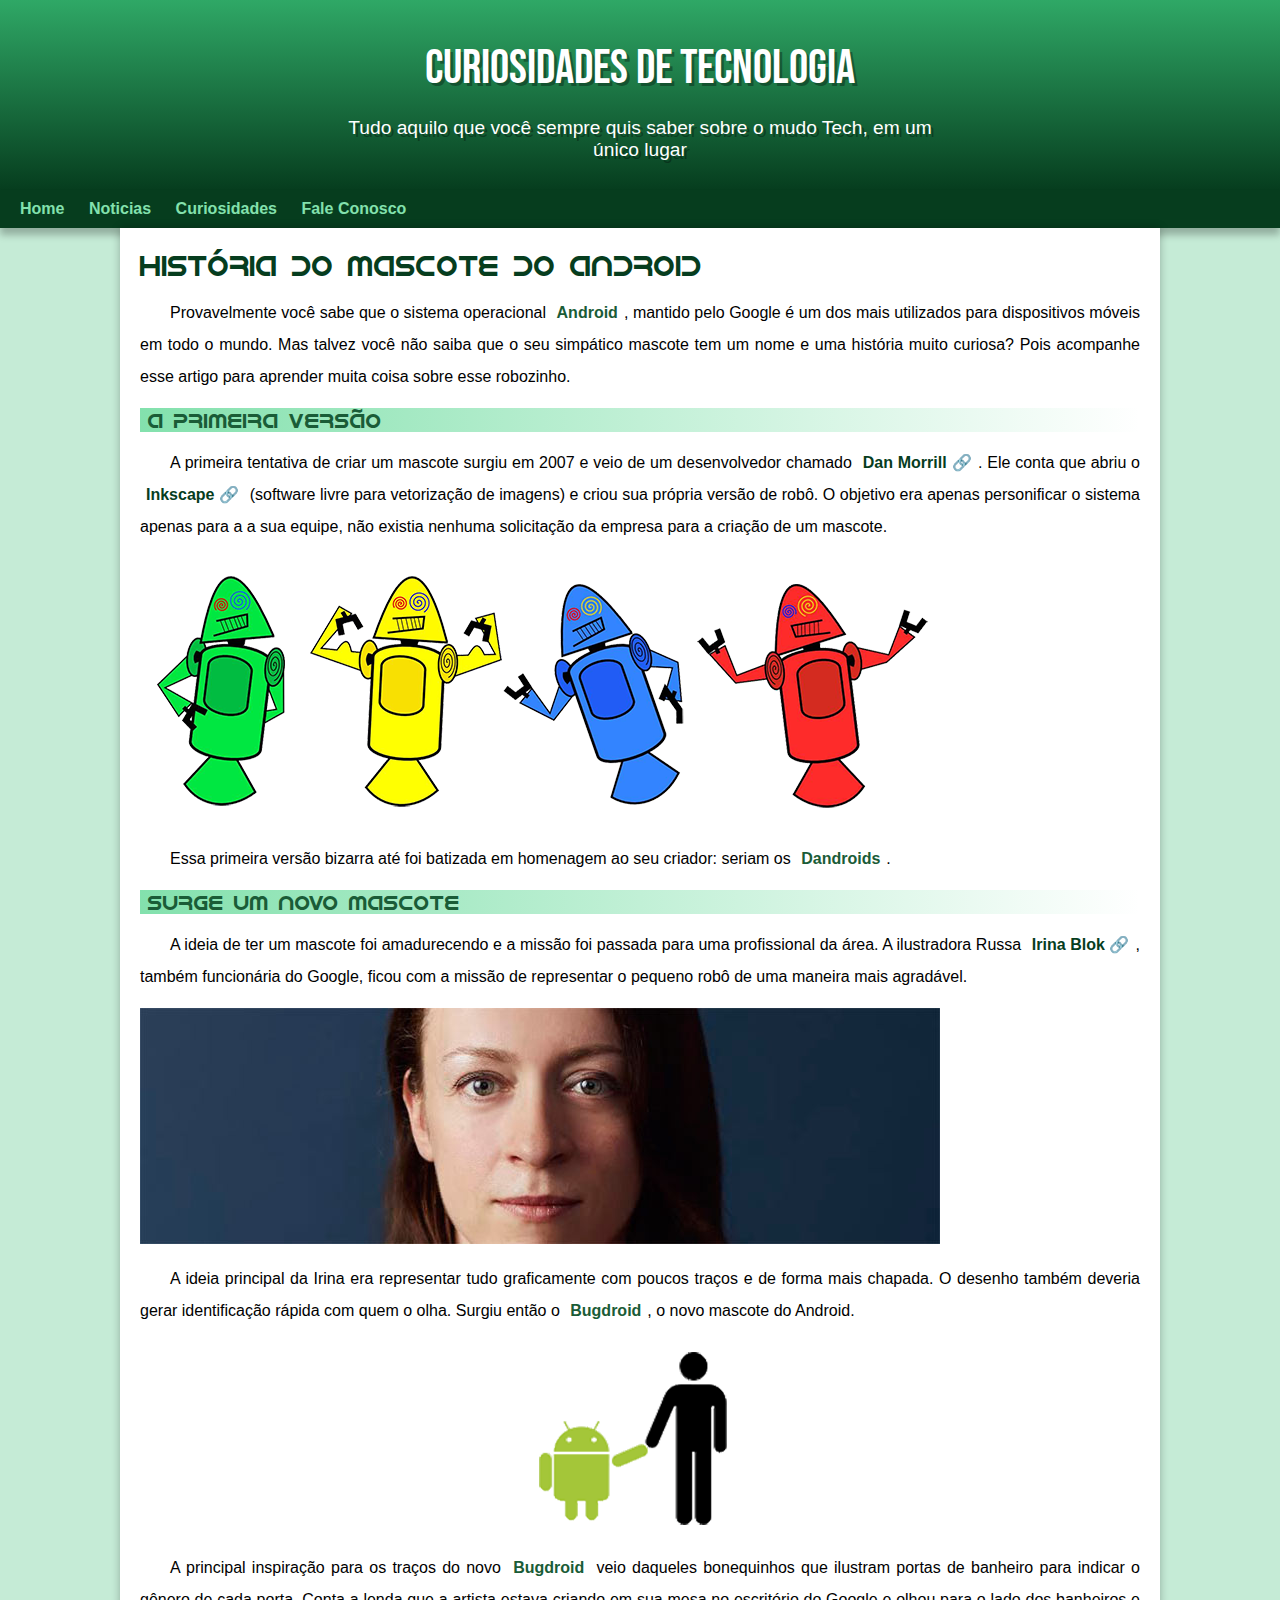
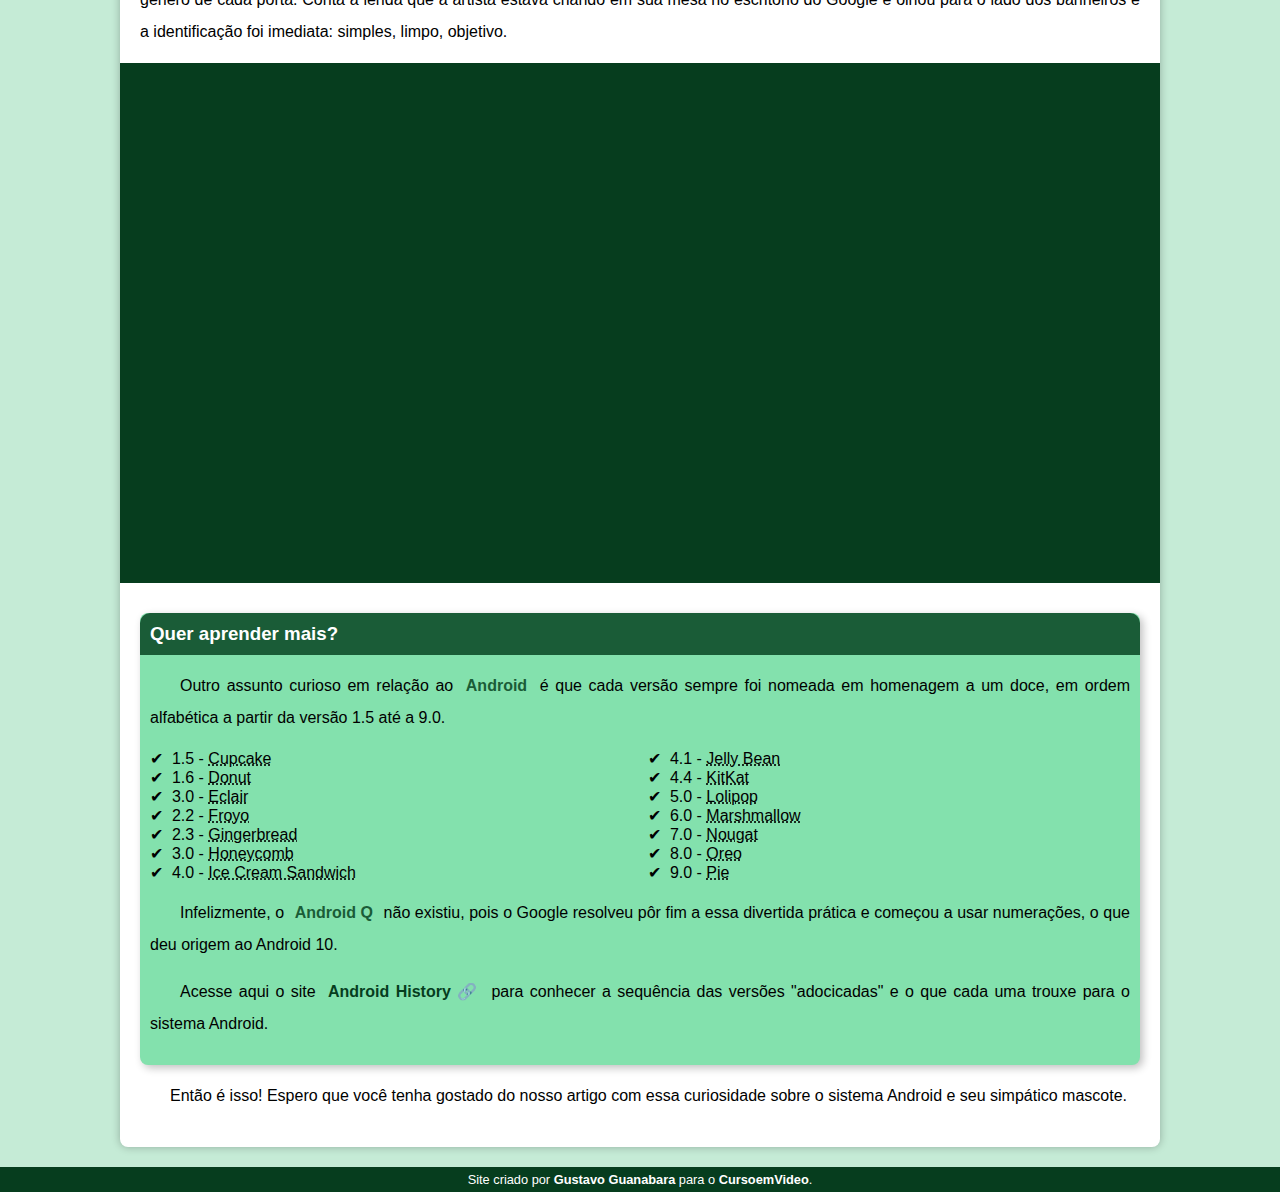
==== index.html @ 8d03b82c "index" ====
<!DOCTYPE html>
<html lang="pt-br">
<head>
    <meta charset="UTF-8">
    <meta http-equiv="X-UA-Compatible" content="IE=edge">
    <meta name="viewport" content="width=device-width, initial-scale=1.0">
    <title>Como surgiu o mascote do Android</title>
    <link rel="shortcut icon" href="imagens/favicon.ico" type="image/x-icon">
    <link rel="stylesheet" href="estilos/style.css">
</head>
<body>
    <header>
        <h1>Curiosidades de Tecnologia</h1>
        <p>Tudo aquilo que você sempre quis saber sobre o mudo Tech, em um único lugar </p>
    </header>
    <nav>
        <a href="#">Home</a>
        <a href="#">Noticias</a>
        <a href="#">Curiosidades</a>
        <a href="#">Fale Conosco</a>
    </nav>
    <main>
        <h1>História do Mascote do Android</h1>

        <p>Provavelmente você sabe que o sistema operacional <strong>Android</strong>, mantido pelo Google é um dos mais utilizados para dispositivos móveis em todo o mundo. Mas talvez você não saiba que o seu simpático mascote tem um nome e uma história muito curiosa? Pois acompanhe esse artigo para aprender muita coisa sobre esse robozinho.</p>

        <h2>A primeira versão</h2>

        <p>A primeira tentativa de criar um mascote surgiu em 2007 e veio de um desenvolvedor chamado <a href="https://androidcommunity.com/dan-morrill-shows-us-the-android-mascot-that-almost-was-20130103/" target="_blank" class="externo">Dan Morrill</a>. Ele conta que abriu o <a href="https://inkscape.org/pt-br/" target="_blank"class="externo">Inkscape</a> (software livre para vetorização de imagens) e criou sua própria versão de robô. O objetivo era apenas personificar o sistema apenas para a a sua equipe, não existia nenhuma solicitação da empresa para a criação de um mascote.</p>

        <picture>

            <source media="(max-width:790px )" srcset="imagens/dan-droids-pq.png">

            <img src="imagens/dan-droids.png" alt="Primeiro mascote do Android"></picture>

        <p>Essa primeira versão bizarra até foi batizada em homenagem ao seu criador: seriam os <strong>Dandroids</strong>.</p>

        <h2>Surge um novo mascote</h2>

        <p>A ideia de ter um mascote foi amadurecendo e a missão foi passada para uma profissional da área. A ilustradora Russa<a href="https://www.irinablok.com/" target="_blank"class="externo"> Irina Blok</a>, também funcionária do Google, ficou com a missão de representar o pequeno robô de uma maneira mais agradável.</p>

        
        <picture>

            <source media="(max-width:790px )" srcset="imagens/irina-blok-pq.jpg">

            <img src="imagens/irina-blok.jpg" alt="Irina Blok, criadora do Bugdroid">

        </picture>

        <p>A ideia principal da Irina era representar tudo graficamente com poucos traços e de forma mais chapada. O desenho também deveria gerar identificação rápida com quem o olha. Surgiu então o <strong>Bugdroid</strong>, o novo mascote do Android.</p>

        <img class="pequena" src="imagens/bugdroid.png" alt="Bugdroid">

        <p>A principal inspiração para os traços do novo <strong>Bugdroid</strong> veio daqueles bonequinhos que ilustram portas de banheiro para indicar o gênero de cada porta. Conta a lenda que a artista estava criando em sua mesa no escritório do Google e olhou para o lado dos banheiros e a identificação foi imediata: simples, limpo, objetivo.</p>

        <div class="video"><iframe width="560" height="315" src="https://www.youtube.com/embed/l2UDgpLz20M" title="YouTube video player" frameborder="0" allow="accelerometer; autoplay; clipboard-write; encrypted-media; gyroscope; picture-in-picture" allowfullscreen></iframe></div>
        
            <aside>

                <h3>Quer aprender mais?</h3>

                <p>Outro assunto curioso em relação ao <strong>Android</strong> é que cada versão sempre foi nomeada em homenagem a um doce, em ordem alfabética a partir da versão 1.5 até a 9.0.</p>

                <ul>

                    <li>1.5 - <abbr title="Bolo de Copo">Cupcake</abbr></li>

                    <li>1.6 - <abbr title="Rosquinha">Donut</abbr></li>

                    <li>3.0 - <abbr title="Bomba">Eclair</abbr></li>

                    <li>2.2 - <abbr title="Iogurte Conjelado">Froyo</abbr></li>

                    <li>2.3 - <abbr title="Biscoito de Gengibre">Gingerbread</abbr></li>

                    <li>3.0 - <abbr title="Favo de Mel">Honeycomb</abbr></li>

                    <li>4.0 - <abbr title="Sanduíche de Sorvete ">Ice Cream Sandwich</abbr></li>

                    <li>4.1 - <abbr title="Jujuba">Jelly Bean</abbr></li>

                    <li>4.4 - <abbr title="KitKat">KitKat</abbr></li>

                    <li>5.0 - <abbr title="Pirulito">Lolipop</abbr></li>

                    <li>6.0 - <abbr title="Marshmallow">Marshmallow</abbr></li>

                    <li>7.0 - <abbr title="Torrone">Nougat</abbr></li>

                    <li>8.0 - <abbr title="Oreo">Oreo</abbr></li>

                    <li>9.0 - <abbr title="Torta">Pie</abbr></li> 

                </ul>

                <p>Infelizmente, o <strong>Android Q</strong> não existiu, pois o Google resolveu pôr fim a essa divertida prática e começou a usar numerações, o que deu origem ao Android 10.</p>

                <p>Acesse aqui o site <a href="https://www.android.com/intl/pt-BR_br/what-is-android/" target="_blank"class="externo">Android History</a> para conhecer a sequência das versões "adocicadas" e o que cada uma trouxe para o sistema Android.</p>

            </aside>
        

        <p>Então é isso! Espero que você tenha gostado do nosso artigo com essa curiosidade sobre o sistema Android e seu simpático mascote.</p>

    </main>

    <footer>Site criado por <a href="https://gustavoguanabara.github.io/" target="_blank">Gustavo Guanabara</a> para o <a href="https://www.youtube.com/c/CursoemV%C3%ADdeo" target="_blank">CursoemVideo</a>.</footer>

</body>
</html>
---- estilos/style.css ----
@charset "UTF-8";
@import url('https://fonts.googleapis.com/css2?family=Bebas+Neue&display=swap');

@font-face{
    font-family: 'Android';
    src: url(../fontes/idroid.otf) format('opentype');
    font-weight: normal;
} 
/*
#c5ebd6
#83e1ad
#3ddc84
#2fa866
#1a5c37
#063d1e
*/
:root{
    --cor0:#c5ebd6;
    --cor1:#83e1ad;
    --cor2:#3ddc84;
    --cor3:#2fa866;
    --cor4:#1a5c37;
    --cor5:#063d1e;

    --fonte-padrao: Arial, Verdana, Helvetica, sans-serif;
    --fonte-destaque: 'Bebas Neue', cursive;
    --fonte-android:'Android', cursive;
}

*{
    margin: 0px;
    padding: 0px;
}

body{
    background-color: var(--cor0);
    font-family: var(--fonte-padrao);
}

a.externo::after{
    content: '\00A0\1F517';
}

main p{
    margin: 15px 0px;
    text-align: justify;
    text-indent: 30px;
    line-height: 2em;
    font-size: 1em;
}

main strong{
    color: var(--cor4);
    font-weight: bold;
    padding: 2px 6px;
}

main a{
    text-decoration: none;
    font-weight: bold;
    color: var(--cor5);
    
    padding: 2px 6px;

}

main a:hover{
    text-decoration: underline;
    color: var(--cor4);

}

header{
    background-image:linear-gradient(to bottom, var(--cor3), var(--cor5));
    min-height: 150px;
    text-align: center;
    padding-top: 40px;
}

header > h1{
    color: white;
    font-family: var(--fonte-destaque);
    font-size: 3em;
    font-weight: normal;
    margin-bottom: 20px;
    text-shadow: 3px 3px 0px rgba(0, 0, 0, 0.315);
}

header > p{
    color: white;
    font-family: var(--fonte-padrao);
    font-size: 1.2em;
    max-width: 600px;
    padding-left: 10px;
    padding-right: 10px;
    margin: auto;
    text-shadow: 3px 3px 0px rgba(0, 0, 0, 0.315);
    margin-bottom: 30px;
}

nav{
    background-color: var(--cor5);
    padding: 10px;
    box-shadow: 0px 7px 7px rgba(0, 0, 0, 0.253);
}
 
nav > a{
    color: var(--cor1);
    padding: 10px;
    text-decoration: none;
    font-weight: bold;
}

nav > a:hover{
    background-color: var(--cor3);
    color: var(--cor5);
    transition-duration: .3s;
    border-radius: 3px;
}

main{ 
    margin: auto;
    margin-bottom: 20px;
    max-width: 1000px;
    min-width: 300px;
    background-color: white;
    padding: 20px;
    border-bottom-left-radius: 8px;
    border-bottom-right-radius: 8px;
    box-shadow: 0px 0px 8px rgba(0, 0, 0, 0.274);

}

main > img{
    width: 100%;
}

main > img.pequena{
    max-width: 300px;
    display: block;
    margin: auto;
}

main > h1{
    color: var(--cor5);
    font-family: var(--fonte-android);
    font-weight: normal;
    font-size:1.8em; 
}

main > h2{
    font-family: var(--fonte-android);
    color: var(--cor4);
    font-size: 1.3em;
    font-weight: normal;
    background-image: linear-gradient(to right, var(--cor1), transparent);
    text-indent: 8px;
}

div.video{
    background-color: var(--cor5);
    margin: 0px -20px 30px -20px;
    padding: 20px;
    padding-bottom: 50%;
    position: relative;
}

div.video > iframe{
    position: absolute;
    top: 5%;
    left: 5%;
    width: 90%;
    height: 90%;
}

aside{
    background-color: var(--cor1);
    padding: 10px;
    border-radius: 8px;
    box-shadow: 3px 3px 8px rgba(0, 0, 0, 0.247);

}

aside > h3{
    background-color: var(--cor4);
    color: white;
    padding: 10px;
    margin: -10px -10px 0px -10px;
    border-radius: 10px 10px 0px 0px;
}

aside > ul{
    list-style-type: '\2714\00A0\00A0';
    list-style-position: inside;
    columns: 2;
    
}

footer{
    background-color: var(--cor5);
    color: white;
    text-align: center;
    font-size: 0.8em;
    padding: 5px;

}

footer  a{
    color: white;
    font-weight: bold;
    text-decoration: none;
}

footer a:hover{
    text-decoration: underline;
    color: var(--cor1);

}
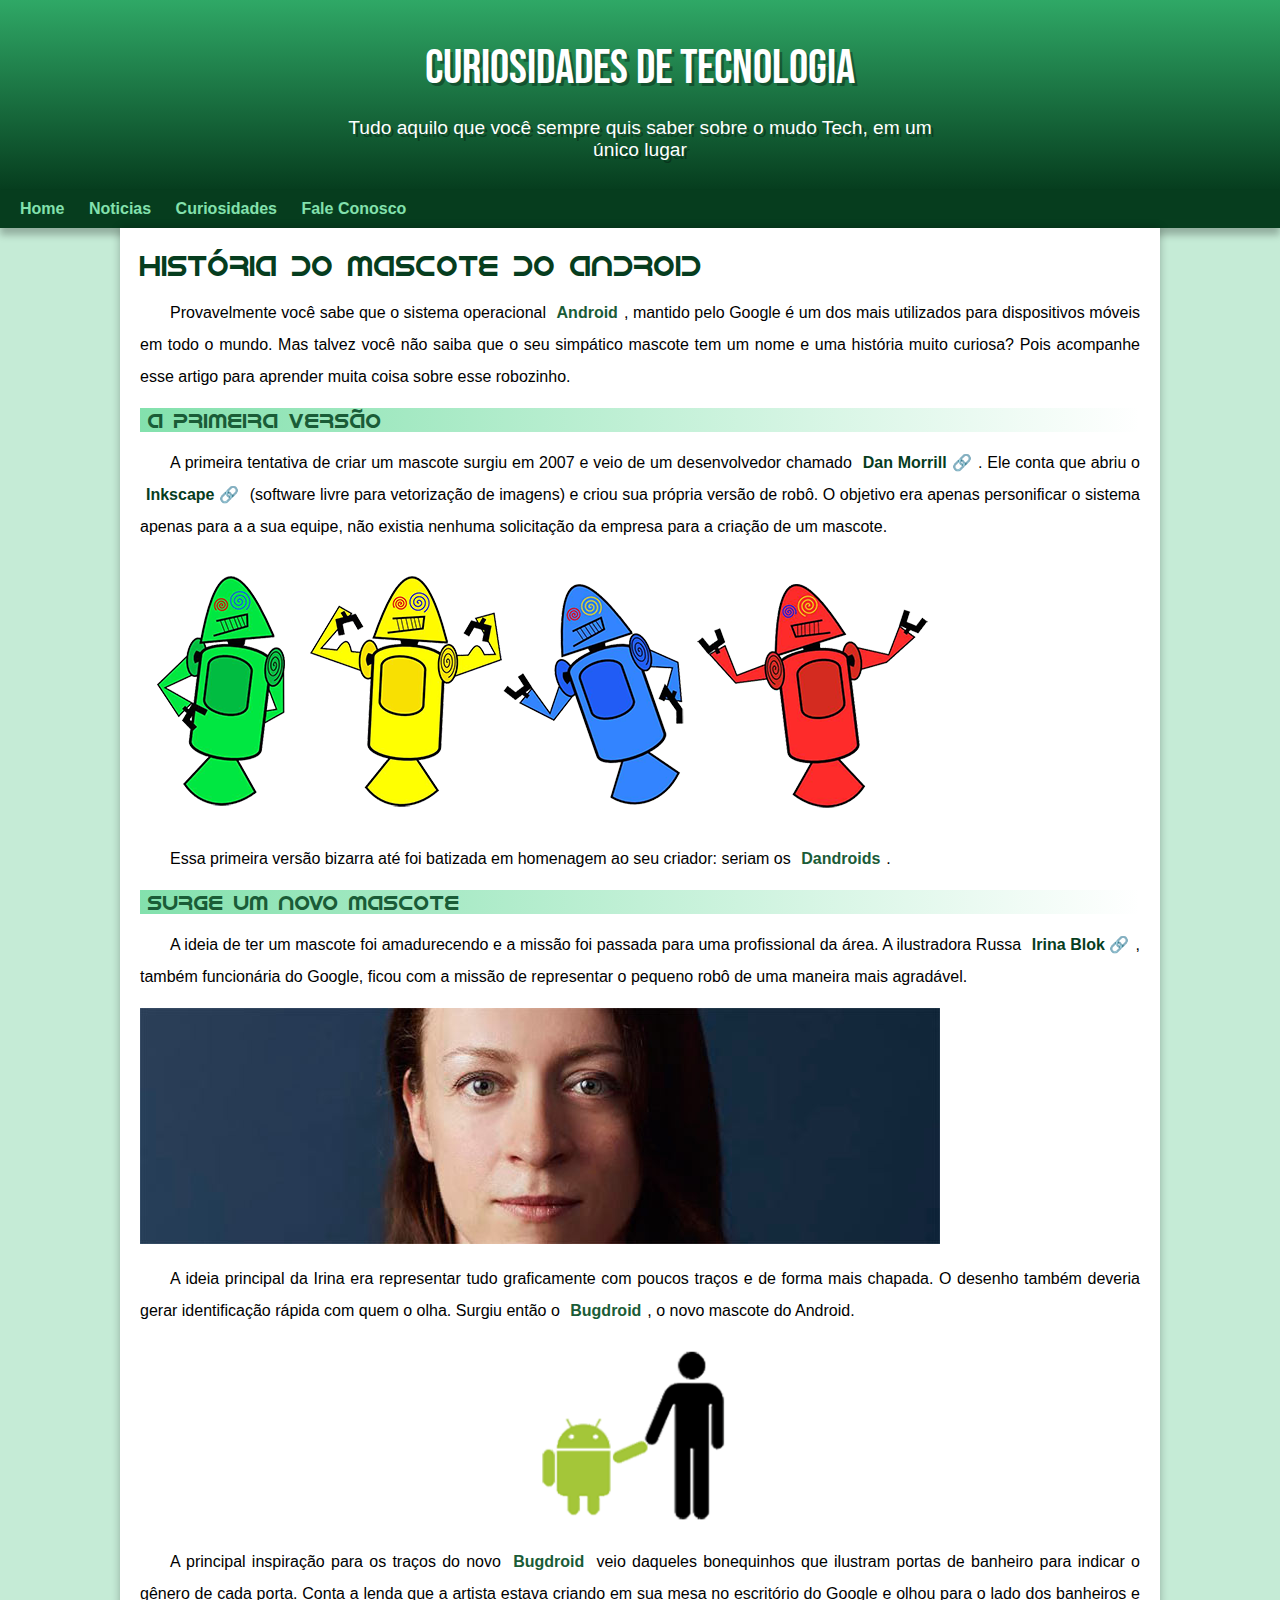
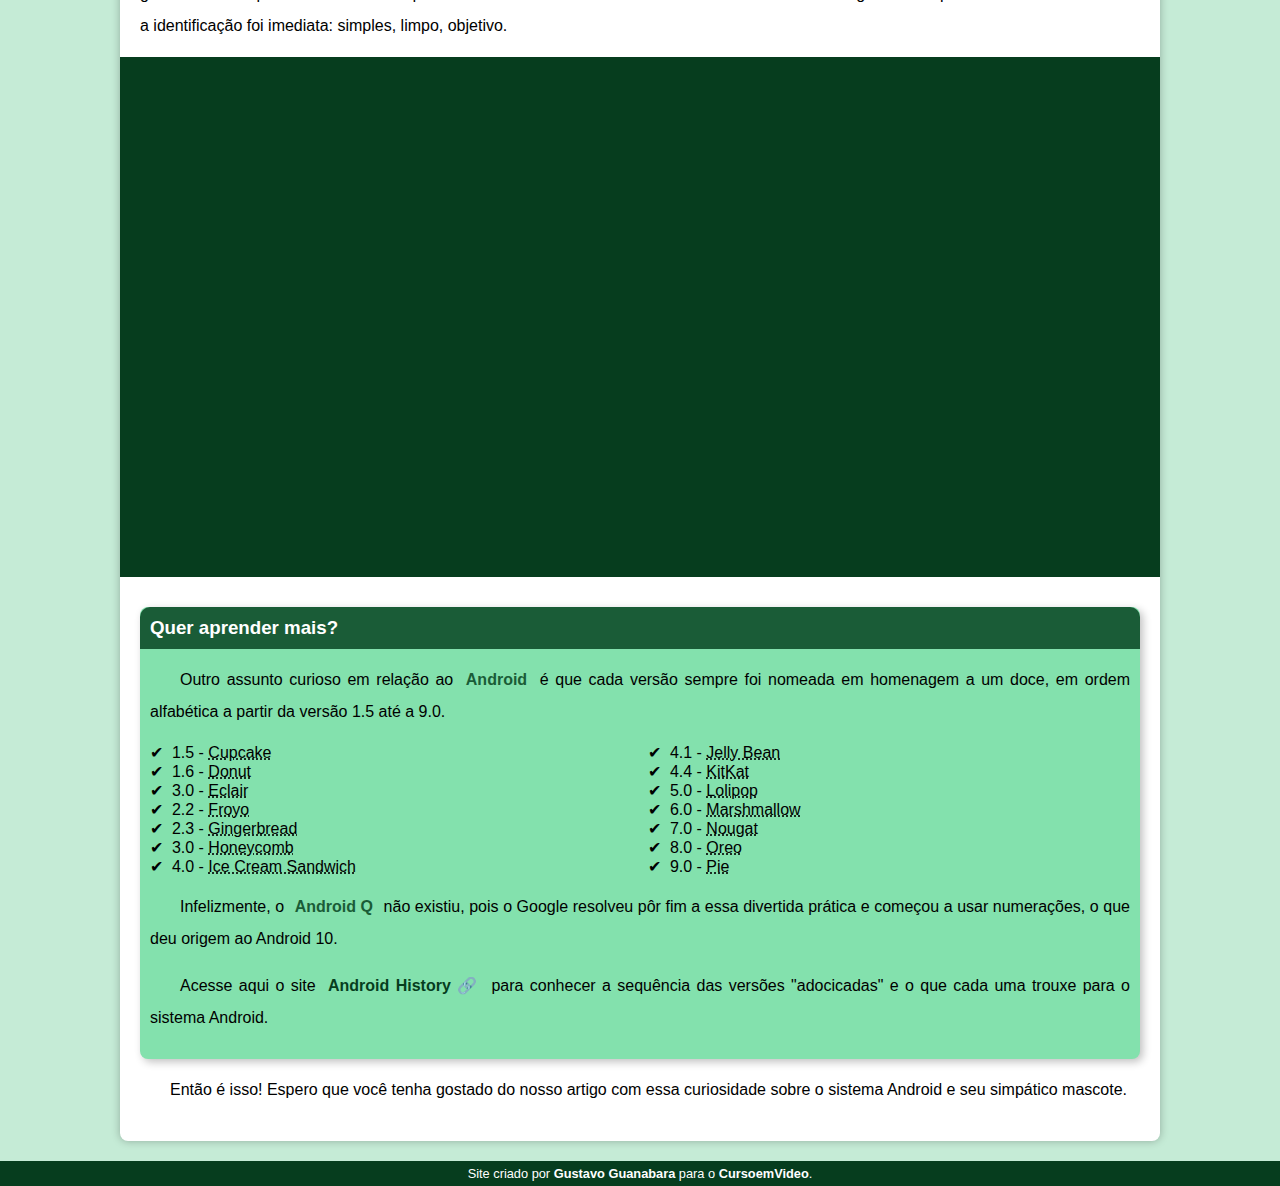
==== commit cf1e8746: "celular" ====
--- a/index.html
+++ b/index.html
@@ -30,7 +30,7 @@
 
         <picture>
 
-            <source media="(max-width:790px )" srcset="imagens/dan-droids-pq.png">
+            <source class="celular" media="(max-width:750px )" srcset="imagens/dan-droids-pq.png">
 
             <img src="imagens/dan-droids.png" alt="Primeiro mascote do Android"></picture>
 
@@ -43,7 +43,7 @@
         
         <picture>
 
-            <source media="(max-width:790px )" srcset="imagens/irina-blok-pq.jpg">
+            <source class="celular" media="(max-width:750px )" srcset="imagens/irina-blok-pq.jpg">
 
             <img src="imagens/irina-blok.jpg" alt="Irina Blok, criadora do Bugdroid">
 
--- a/estilos/style.css
+++ b/estilos/style.css
@@ -135,8 +135,12 @@
     width: 100%;
 }
 
+main .celular{ 
+    max-width: 350px;
+}
+
 main > img.pequena{
-    max-width: 300px;
+    max-width: 290px;
     display: block;
     margin: auto;
 }
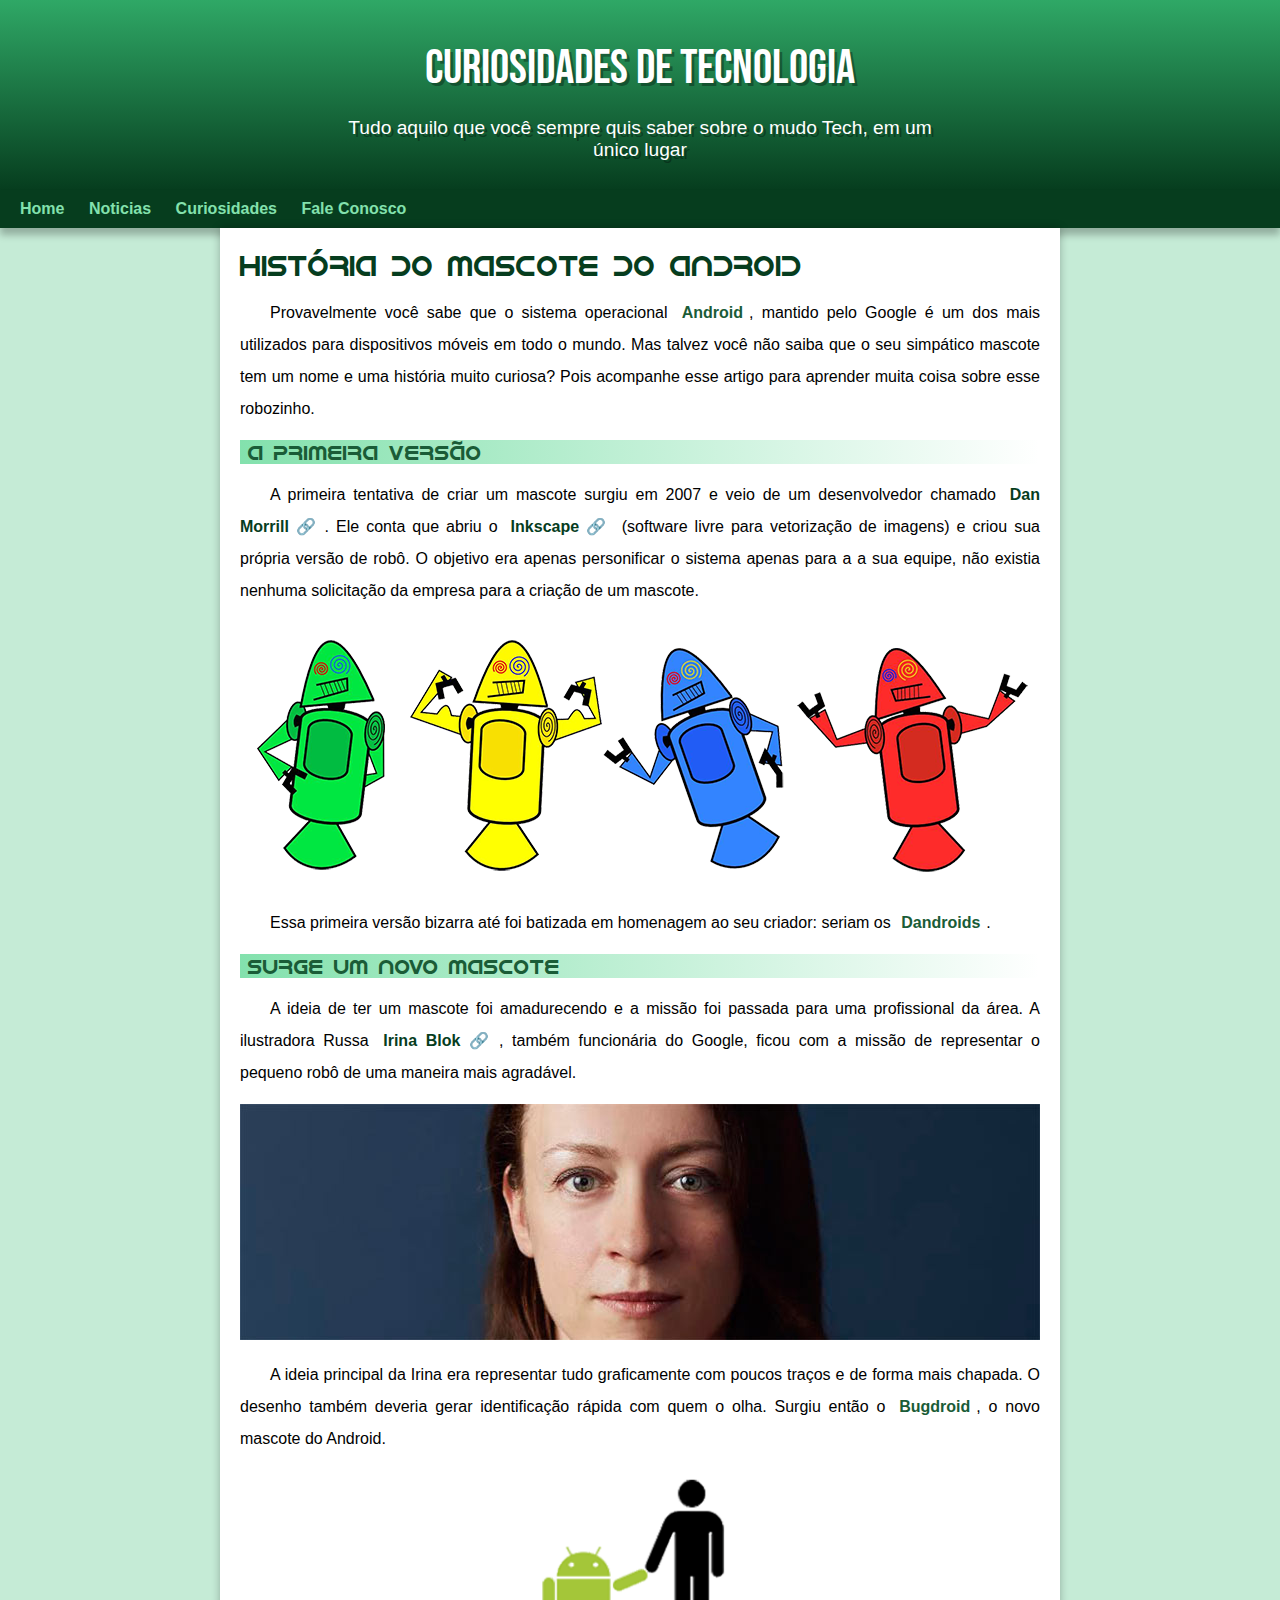
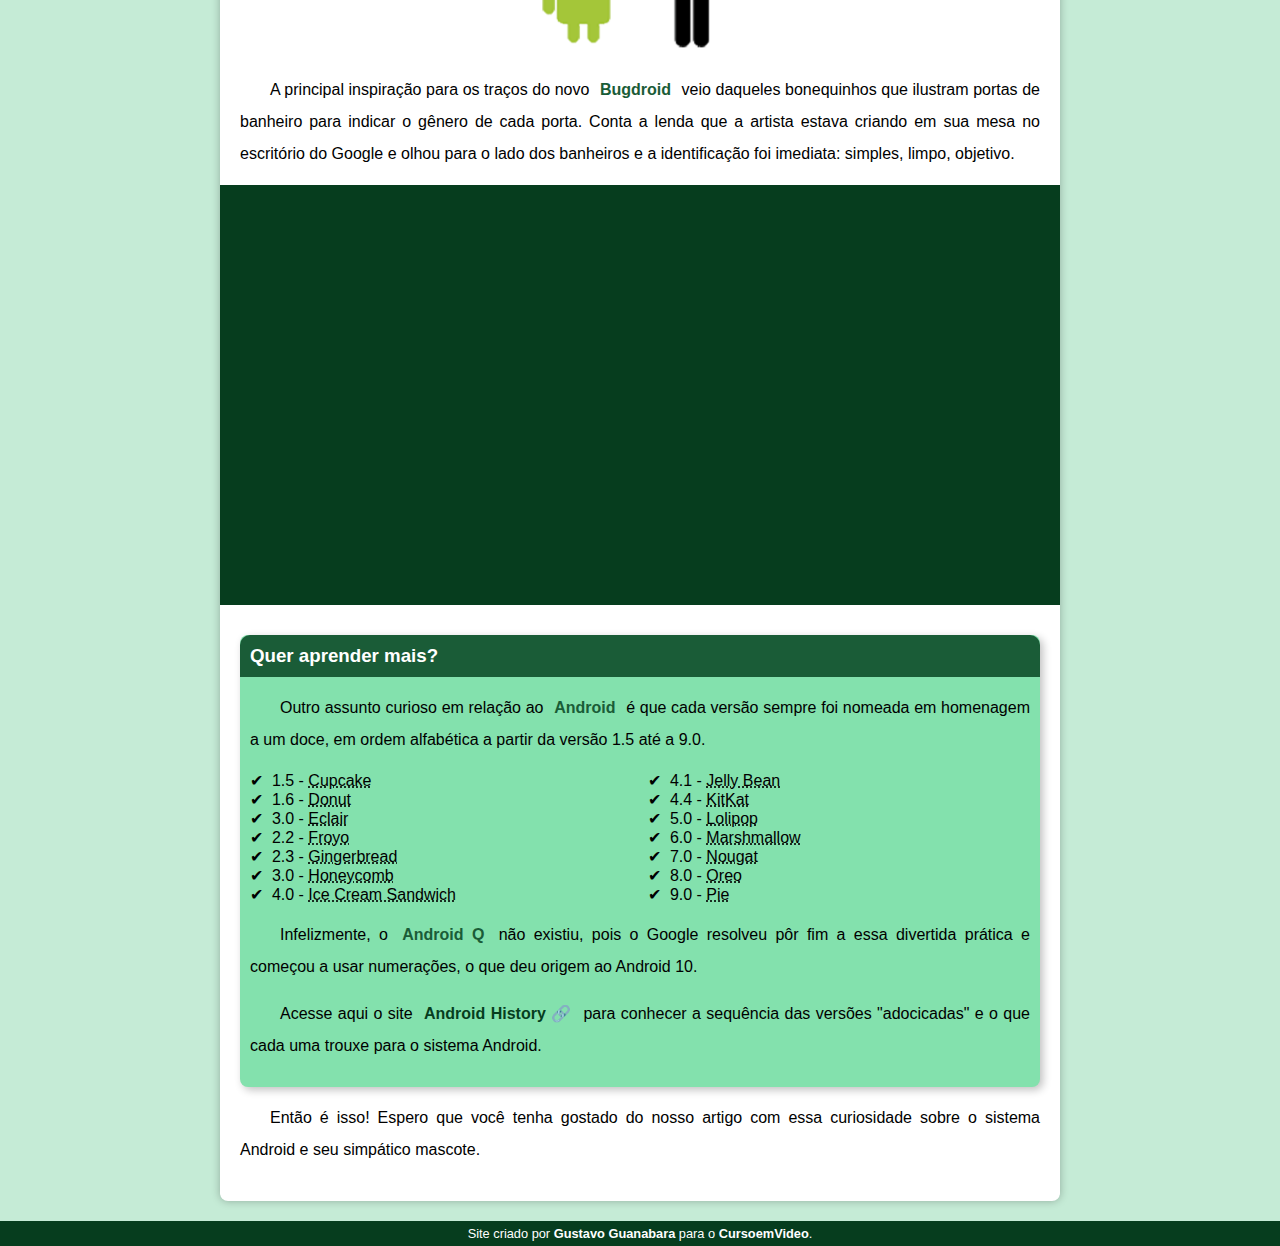
==== commit 105c6129: "gh" ====
--- a/index.html
+++ b/index.html
@@ -30,7 +30,7 @@
 
         <picture>
 
-            <source class="celular" media="(max-width:750px )" srcset="imagens/dan-droids-pq.png">
+            <source class="celular" media="(max-width:800px )" srcset="imagens/dan-droids-pq.png">
 
             <img src="imagens/dan-droids.png" alt="Primeiro mascote do Android"></picture>
 
@@ -43,7 +43,7 @@
         
         <picture>
 
-            <source class="celular" media="(max-width:750px )" srcset="imagens/irina-blok-pq.jpg">
+            <source class="celular" media="(max-width:800px )" srcset="imagens/irina-blok-pq.jpg">
 
             <img src="imagens/irina-blok.jpg" alt="Irina Blok, criadora do Bugdroid">
 
--- a/estilos/style.css
+++ b/estilos/style.css
@@ -121,8 +121,8 @@
 main{ 
     margin: auto;
     margin-bottom: 20px;
-    max-width: 1000px;
-    min-width: 300px;
+    max-width: 800px;
+    min-width: 280px;
     background-color: white;
     padding: 20px;
     border-bottom-left-radius: 8px;
@@ -135,9 +135,6 @@
     width: 100%;
 }
 
-main .celular{ 
-    max-width: 350px;
-}
 
 main > img.pequena{
     max-width: 290px;
